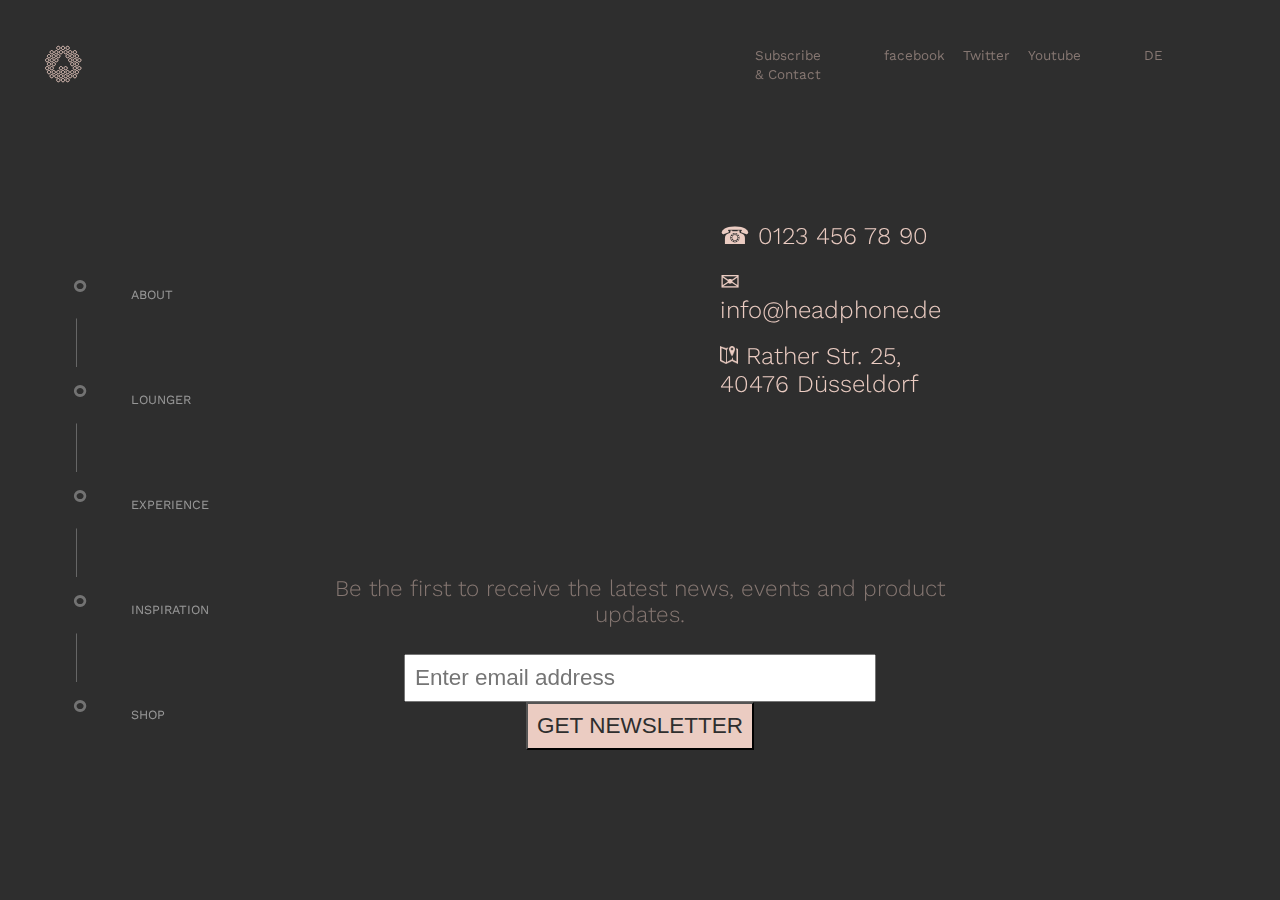
==== contact.html @ 8e56a90f "ver 0" ====
<!DOCTYPE html>
<html lang="en">
<head>
    <meta charset="UTF-8">
    <meta name="viewport" content="width=device-width, initial-scale=1.0">
    <title>Document</title>
    <link rel="stylesheet" href="assets/css/contact.css">
    <link href="https://fonts.googleapis.com/css?family=Work+Sans:100,200,300,400&display=swap" rel="stylesheet">
</head>
<body>
    <header>
        <a href="#"><img src="assets/img/logo.svg" alt=""></a>
            <ul>
                <li><a href="contact.html">Subscribe & Contact</a></li>
                <li><a href="#">facebook</a></li>
                <li><a href="#">Twitter</a></li>
                <li><a href="#">Youtube</a></li>
                <li><a href="#">DE</a></li>
            </ul> 
                <nav>
                    <ul>
                        <li><a href="index.html">ABOUT</a></li>
                        <li><a href="lounger.html">LOUNGER</a></li>
                        <li><a href="experience.html">EXPERIENCE</a></li>
                        <li><a href="inspiration.html">INSPIRATION</a></li>
                        <li><a href="shop.html">SHOP</a></li>
                    </ul>
                </nav>
    </header>  
    <main>
        <section class="contact">
            <iframe src="https://www.google.com/maps/embed?pb=!1m18!1m12!1m3!1d2497.286549823747!2d6.786949415614767!3d51.25063317959373!2m3!1f0!2f0!3f0!3m2!1i1024!2i768!4f13.1!3m3!1m2!1s0x47b8c996ebe54fe5%3A0x1b0e935f1f94b046!2sRather%20Str.%2025%2C%2040476%20D%C3%BCsseldorf!5e0!3m2!1sde!2sde!4v1582571346541!5m2!1sde!2sde" width="500" height="350" frameborder="0" style="border:0;" allowfullscreen=""></iframe>
            <div>
                <h2>☎︎ 0123 456 78 90</h2>
                <a href="#"><h2>✉︎ info@headphone.de</h2></a>
                <h2><img src="assets/img/icons8-маркер-на-карте-24.png" alt=""> Rather Str. 25, 40476 Düsseldorf</h2>
            </div>
        </section>

        <section class="news">
            <p>Be the first to receive the latest news, events and product updates.</p>
            <form>
                <input type="email" name="email" id="email" placeholder="Enter email address">
                <input type="submit" value="GET NEWSLETTER">
            </form>
        </section>
    </main>
    
</body>
</html>
---- assets/css/contact.css ----
*{
    margin: 0;
    padding: 0;
}
body{
    background-color: #2e2e2e;
    font-family: 'Work Sans';
    
}
a{
    text-decoration: none;
}
header{
    position: fixed;
    display: grid;
    grid-template-columns: 1fr 1fr;
    height: 100vh;
    width: 100%;
    padding: 5vh;
}
header>ul{
    list-style: none;
    display: flex;
    justify-content: space-around;
    padding: 0 7vh;
    margin-right: 10vh;
}
header>ul li{
    padding: 0 1vh;
}
header>ul li:nth-of-type(1){
    padding-right: 6vh;
}
header>ul li:nth-of-type(5){
    padding-left: 6vh;
}
header>ul a:hover{
    transition: 0.5s;
}
header>ul a:hover{
    color: #ebccc2;
    text-decoration: underline;
}
header a{
    color: #867772 ;
    font-size: 1.5vh;
}
nav{
    padding-left: 2vh;
    height: 100vh;
    width: 100%;
    padding-top: 20vh;
}
nav ul{
    list-style-type: none;
    font-size: 4vh;
    color: rgb(115, 115, 115) ;
}
nav li::before{
    content: "⚬";
    font-size: 4vh;
    margin-top: 2vh;
    font-weight: 100;
    padding-left: 0.25vh;
}
nav li:not(:last-of-type)::after{
    content: "|";
    font-family: 'Work Sans';
    font-weight: 100;
    font-size: 6vh;
    display: block;
    padding-left: 1vh;
}
nav a{
    font-size: 1.4vh;
    color: rgba(255,255,255,0.5) ;
    padding-left: 4vh;
}
main{
    padding: 15vh 35vh 10vh;
}
.contact{
    display: flex;
    align-items: center;
}
section div{
    padding-left: 10vh;
}
section h2{
    color: #ebccc2;
    padding-top: 1vh;
    padding-bottom: 1vh;
    font-weight: 300;
}
section img{
    height: 2vh;
}
.contact a:hover{
    text-decoration: underline;
    color: #ebccc2;
    opacity: 0.5;
}
.news{
    text-align: center;
    margin-top: 10vh;
}
.news p{
    color: #867772;
    font-size: 2.5vh;
    font-weight: 300;
    margin-bottom: 3vh;
}
input[type="email"]{
    width: 50vh;
    font-size: 2.5vh;
    font-weight: 300;
    padding: 1vh;
}
input[type="submit"]{
    font-size: 2.5vh;
    background-color: #ebccc2;
    color: #2e2e2e;
    padding: 1vh;
}
input[type="submit"]:hover{
    background-color: #867772;
}
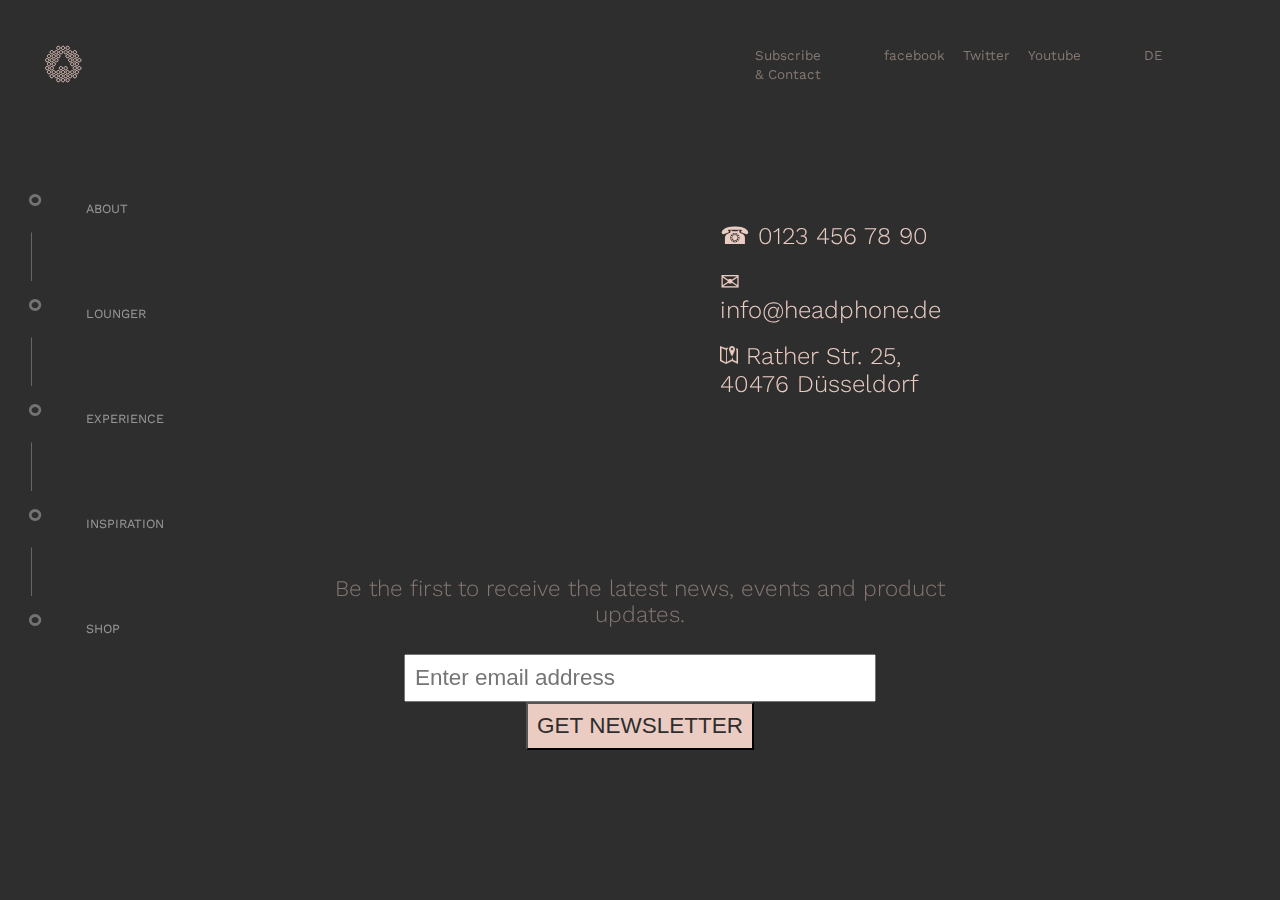
==== commit 1351245b: "ver 0" ====
--- a/contact.html
+++ b/contact.html
@@ -17,22 +17,22 @@
                 <li><a href="#">Youtube</a></li>
                 <li><a href="#">DE</a></li>
             </ul> 
-                <nav>
-                    <ul>
-                        <li><a href="index.html">ABOUT</a></li>
-                        <li><a href="lounger.html">LOUNGER</a></li>
-                        <li><a href="experience.html">EXPERIENCE</a></li>
-                        <li><a href="inspiration.html">INSPIRATION</a></li>
-                        <li><a href="shop.html">SHOP</a></li>
-                    </ul>
-                </nav>
-    </header>  
+    </header> 
+    <nav>
+        <ul>
+            <li><a href="index.html">ABOUT</a></li>
+            <li><a href="lounger.html">LOUNGER</a></li>
+            <li><a href="experience.html">EXPERIENCE</a></li>
+            <li><a href="inspiration.html">INSPIRATION</a></li>
+            <li><a href="shop.html">SHOP</a></li>
+        </ul>
+    </nav> 
     <main>
         <section class="contact">
             <iframe src="https://www.google.com/maps/embed?pb=!1m18!1m12!1m3!1d2497.286549823747!2d6.786949415614767!3d51.25063317959373!2m3!1f0!2f0!3f0!3m2!1i1024!2i768!4f13.1!3m3!1m2!1s0x47b8c996ebe54fe5%3A0x1b0e935f1f94b046!2sRather%20Str.%2025%2C%2040476%20D%C3%BCsseldorf!5e0!3m2!1sde!2sde!4v1582571346541!5m2!1sde!2sde" width="500" height="350" frameborder="0" style="border:0;" allowfullscreen=""></iframe>
             <div>
                 <h2>☎︎ 0123 456 78 90</h2>
-                <a href="#"><h2>✉︎ info@headphone.de</h2></a>
+                <h2><a href="#">✉︎ info@headphone.de</h2></a>
                 <h2><img src="assets/img/icons8-маркер-на-карте-24.png" alt=""> Rather Str. 25, 40476 Düsseldorf</h2>
             </div>
         </section>
--- a/assets/css/contact.css
+++ b/assets/css/contact.css
@@ -14,7 +14,7 @@
     position: fixed;
     display: grid;
     grid-template-columns: 1fr 1fr;
-    height: 100vh;
+    /* height: 100vh; */
     width: 100%;
     padding: 5vh;
 }
@@ -46,9 +46,8 @@
     font-size: 1.5vh;
 }
 nav{
+    position: fixed;
     padding-left: 2vh;
-    height: 100vh;
-    width: 100%;
     padding-top: 20vh;
 }
 nav ul{
@@ -95,6 +94,12 @@
 section img{
     height: 2vh;
 }
+.contact a{
+    color: #ebccc2;
+    padding-top: 1vh;
+    padding-bottom: 1vh;
+    font-weight: 300;
+}
 .contact a:hover{
     text-decoration: underline;
     color: #ebccc2;
